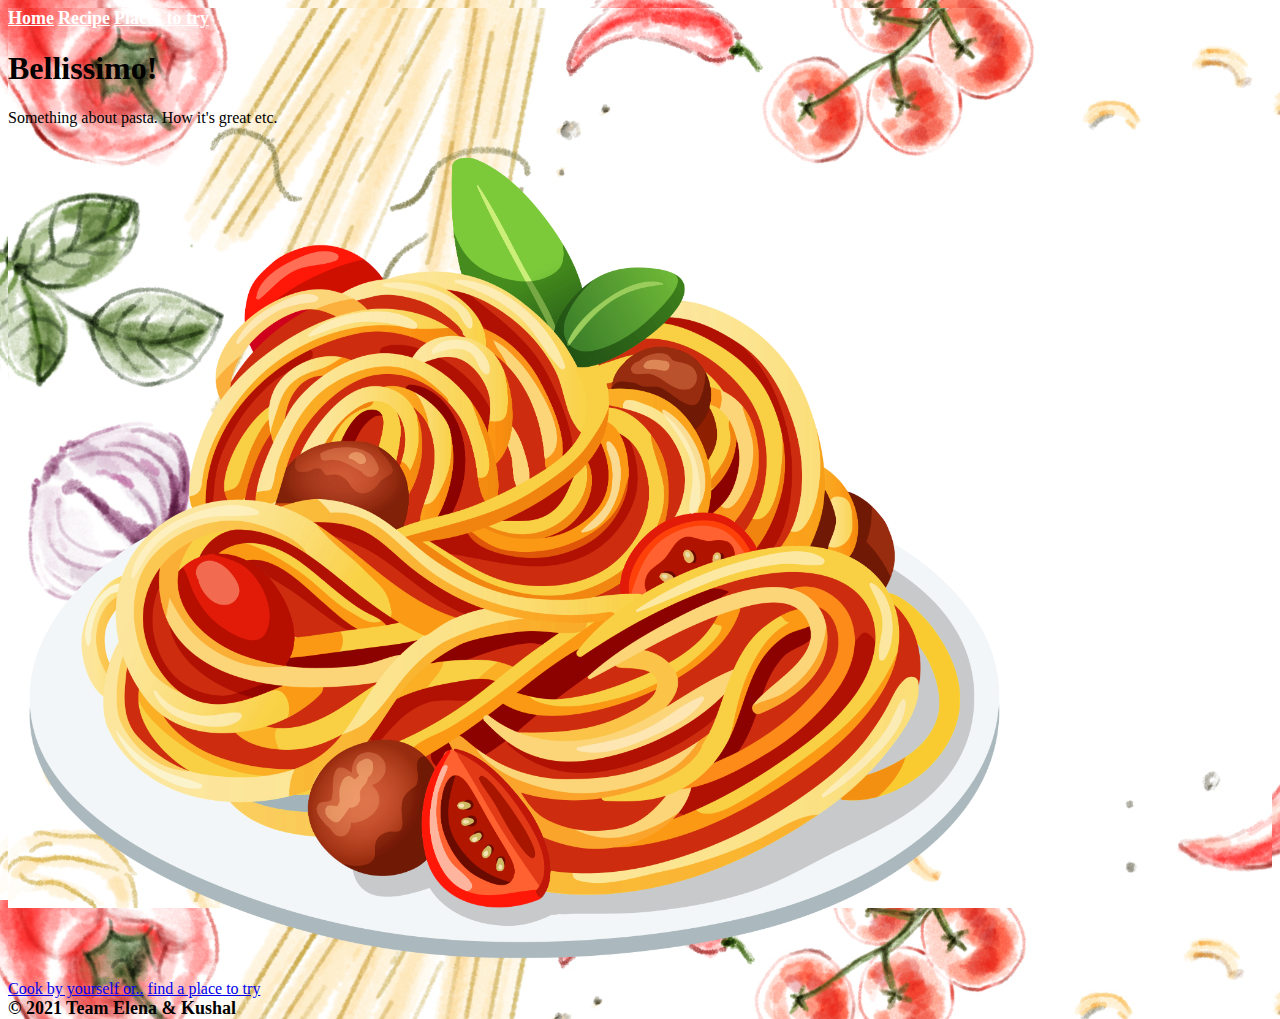
==== index.html @ b50276ff "add files" ====
<!doctype html>
<html lang="en">
  <head>
    <meta charset="utf-8">
    <meta name="viewport" content="width=device-width, initial-scale=1">
    <meta name="description" content="">
   
    <title>favourite food Home</title>

    <link href="https://cdn.jsdelivr.net/npm/bootstrap@5.1.0/dist/css/bootstrap.min.css" rel="stylesheet" integrity="sha384-KyZXEAg3QhqLMpG8r+8fhAXLRk2vvoC2f3B09zVXn8CA5QIVfZOJ3BCsw2P0p/We" crossorigin="anonymous">

    <link href="pasta_style.css"  rel="stylesheet">

    <!-- Bootstrap core CSS -->


    
    <!-- Custom styles for this template -->
    <link href="" rel="stylesheet">
  </head>
  <body>
    
<header class="site-header sticky-top py-1">
  <nav class="navbar navbar-expand-md  fixed-top bg-success justify-content-around">

    <a class="myLinks py-2 d-none d-md-inline-block" href="#">Home</a>
    <a class="myLinks py-2 d-none d-md-inline-block" href="recipe.html">Recipe</a>
    <a class="myLinks py-2 d-none d-md-inline-block" href="locations.html">Places to try</a>
  </nav>
</header>

<main>
  <div class="p-3 p-md-5 m-md-3 text-center">
    <div class="col-md-5 mx-auto my-5">
      <h1 class="display-4 fw-normal text-success ">Bellissimo!</h1>
      <p class="lead fw-normal">Something about pasta. How it's great  etc.</p>
      <img id="MainPageImg"  src="pasta2.png" alt="">
      <img >
      <im>
      
      <! --- buttons   --->
      <div class="col-md-12 mx-auto my-3 justify-content-around">
      <a href="recipe.html" class="btn btn-danger fw-bold">Cook  by yourself or..</a>
      <a href="locations.html" class="btn btn-success fw-bold"> find a place to try</a>
      </div> 
    </div>


</div>



  </div>
  </div>
</main>

<footer  id ="teamCopyright" class="container pt-5 mb-0">
  <div class="row">
    <div class="col-12 col-md">
      
      <small id ="teamCopyright"  class="d-block mb-0 text-success text-center ">&copy; 2021 Team Elena & Kushal </small>
    
    
    
  </div>
</footer>


    <script src="../assets/dist/js/bootstrap.bundle.min.js"></script>

      
  </body>
</html>
---- pasta_style.css ----
html, body{
    background-image: url(pasta.jpg);
    height: 100%;
}
.site-header{
    width: 100%
}
#MainPageImg{
    width: 80%
}
.myLinks{
    color:white;
    font-weight: 800;
    font-size:large;
}
#teamCopyright{
    font-weight: 800;
    font-size:large;
   }
#flag{
    width: 450px; 
 }
 
 #pastabowl{
     width:400px;
 }
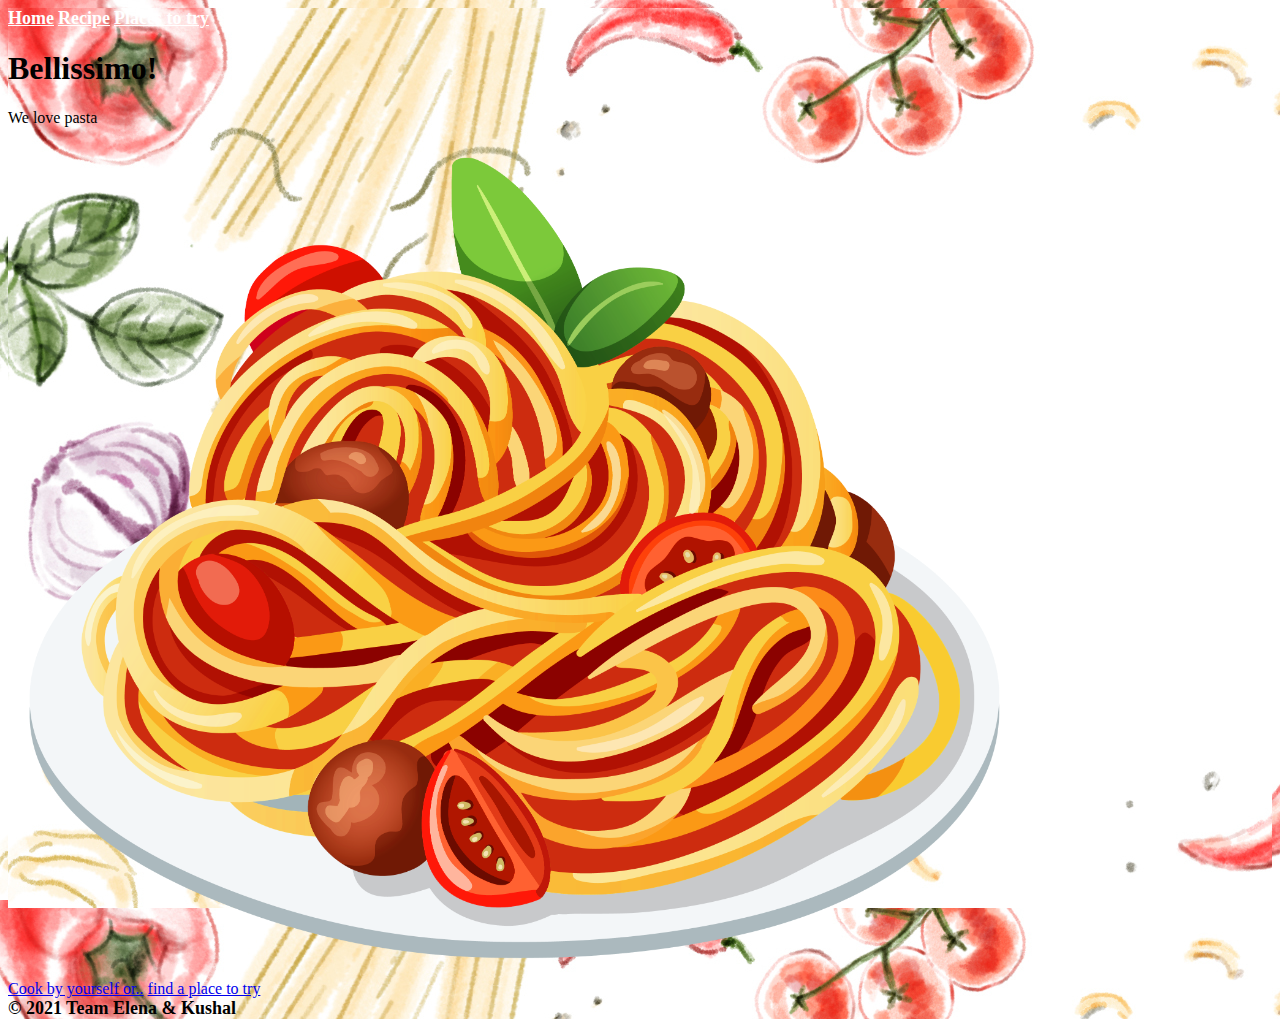
==== commit 0d1bab2c: "add text" ====
--- a/index.html
+++ b/index.html
@@ -33,7 +33,7 @@
   <div class="p-3 p-md-5 m-md-3 text-center">
     <div class="col-md-5 mx-auto my-5">
       <h1 class="display-4 fw-normal text-success ">Bellissimo!</h1>
-      <p class="lead fw-normal">Something about pasta. How it's great  etc.</p>
+      <p class="lead fw-normal">We love pasta</p>
       <img id="MainPageImg"  src="pasta2.png" alt="">
       <img >
       <im>
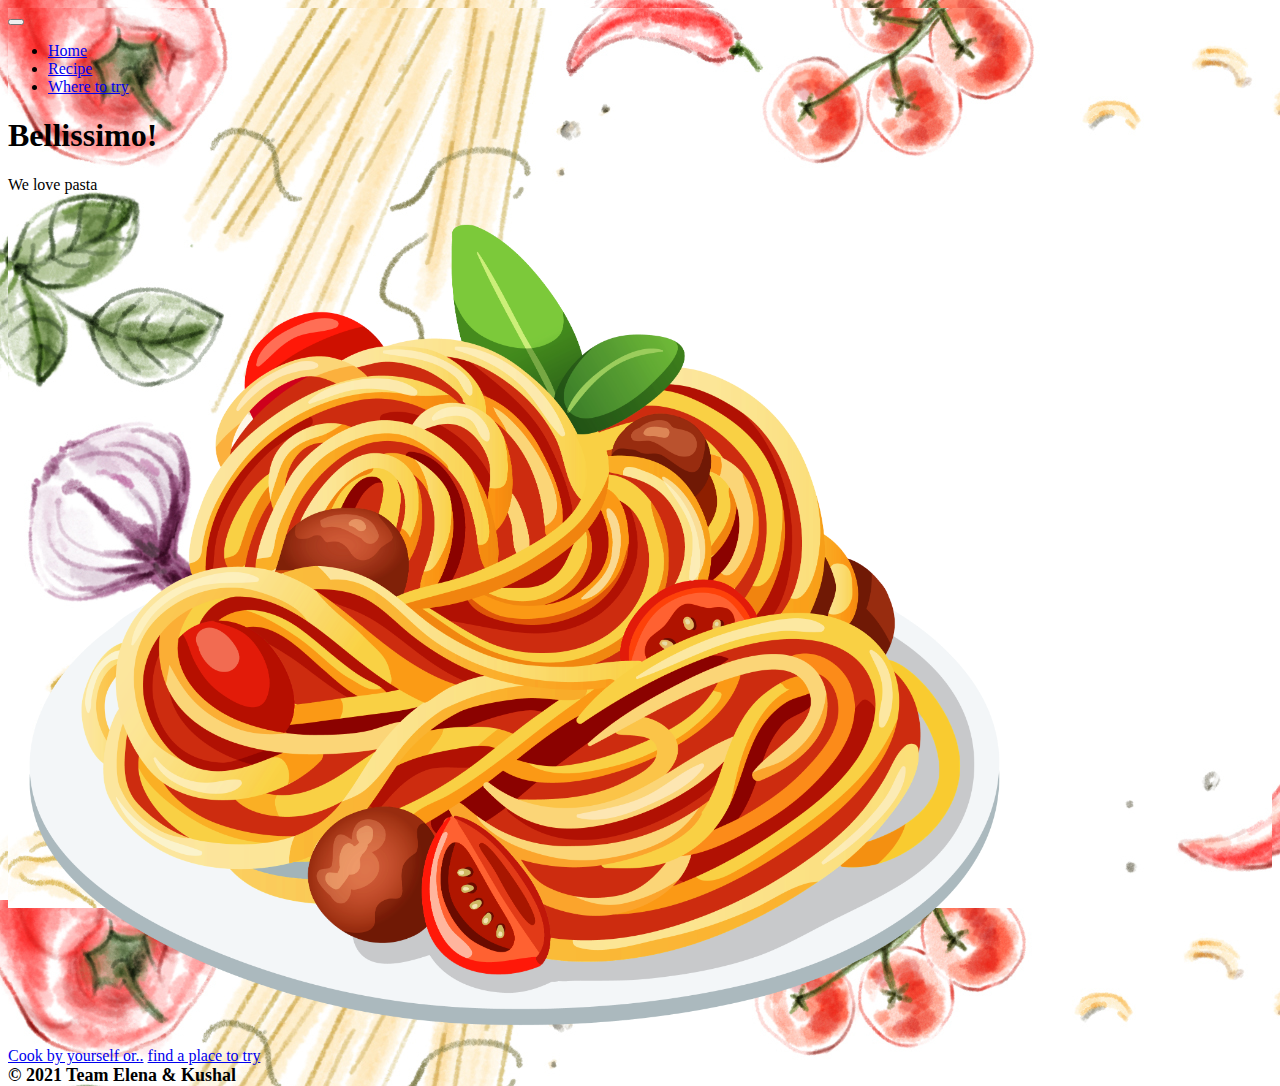
==== commit fb112db8: "add media query" ====
--- a/index.html
+++ b/index.html
@@ -1,73 +1,124 @@
 <!doctype html>
 <html lang="en">
-  <head>
+
+<head>
     <meta charset="utf-8">
     <meta name="viewport" content="width=device-width, initial-scale=1">
     <meta name="description" content="">
-   
+
     <title>favourite food Home</title>
 
-    <link href="https://cdn.jsdelivr.net/npm/bootstrap@5.1.0/dist/css/bootstrap.min.css" rel="stylesheet" integrity="sha384-KyZXEAg3QhqLMpG8r+8fhAXLRk2vvoC2f3B09zVXn8CA5QIVfZOJ3BCsw2P0p/We" crossorigin="anonymous">
+    <link href="https://cdn.jsdelivr.net/npm/bootstrap@5.1.0/dist/css/bootstrap.min.css" rel="stylesheet"
+        integrity="sha384-KyZXEAg3QhqLMpG8r+8fhAXLRk2vvoC2f3B09zVXn8CA5QIVfZOJ3BCsw2P0p/We" crossorigin="anonymous">
 
-    <link href="pasta_style.css"  rel="stylesheet">
+    <link href="pasta_style.css" rel="stylesheet">
 
     <!-- Bootstrap core CSS -->
 
 
-    
+
     <!-- Custom styles for this template -->
     <link href="" rel="stylesheet">
-  </head>
-  <body>
-    
-<header class="site-header sticky-top py-1">
-  <nav class="navbar navbar-expand-md  fixed-top bg-success justify-content-around">
+</head>
 
-    <a class="myLinks py-2 d-none d-md-inline-block" href="#">Home</a>
-    <a class="myLinks py-2 d-none d-md-inline-block" href="recipe.html">Recipe</a>
-    <a class="myLinks py-2 d-none d-md-inline-block" href="locations.html">Places to try</a>
-  </nav>
-</header>
+<body>
 
-<main>
-  <div class="p-3 p-md-5 m-md-3 text-center">
-    <div class="col-md-5 mx-auto my-5">
-      <h1 class="display-4 fw-normal text-success ">Bellissimo!</h1>
-      <p class="lead fw-normal">We love pasta</p>
-      <img id="MainPageImg"  src="pasta2.png" alt="">
-      <img >
-      <im>
-      
-      <! --- buttons   --->
-      <div class="col-md-12 mx-auto my-3 justify-content-around">
-      <a href="recipe.html" class="btn btn-danger fw-bold">Cook  by yourself or..</a>
-      <a href="locations.html" class="btn btn-success fw-bold"> find a place to try</a>
-      </div> 
-    </div>
+    <header class="site-header sticky-top py-1">
 
-
-</div>
+        <nav class="navbar navbar-expand-md navbar-lt bg-lt">
+            <div class="container-fluid">
+              <button class="navbar-toggler" type="button" data-bs-toggle="collapse" data-bs-target="#navbarTogglerDemo01" aria-controls="navbarTogglerDemo01" aria-expanded="false" aria-label="Toggle navigation">
+                <span class="navbar-toggler-icon"></span>
+              </button>
+              <div class="collapse navbar-collapse" id="navbarTogglerDemo01">
+            
+                <ul class="navbar-nav me-auto mb-2 mb-lg-0">
+                  <li class="nav-item">
+                    <a class="nav-link  myLink active" aria-current="page" href="#">Home</a>
+                  </li>
+                  <li class="nav-item">
+                    <a class="nav-link myLink" href="recipe.html">Recipe</a>
+                  </li>
+                  <li class="nav-item">
+                    <a class="nav-link myLink" href="locations.html">Where to try</a>
+                  </li>
+                  
+                </ul>
+        
+              </div>
+            </div>
+          </nav>
 
 
 
-  </div>
-  </div>
-</main>
 
-<footer  id ="teamCopyright" class="container pt-5 mb-0">
-  <div class="row">
-    <div class="col-12 col-md">
-      
-      <small id ="teamCopyright"  class="d-block mb-0 text-success text-center ">&copy; 2021 Team Elena & Kushal </small>
-    
-    
-    
-  </div>
-</footer>
+        <!------nav bar -->
+        
+   <!----     <nav class="navbar navbar-expand-md  fixed-top bg-success justify-content-around">
+            <div class="container-fluid">
+            <!- toggle-->
+      <!---      <button class="navbar-toggler" type="button btn-danger" data-bs-toggle="collapse" data-bs-target="#cpsNavbar">
+                <span class="navbar-toggler-icon"></span>
+            </button>
+            <div class="collapse navbar-collapse" id="cpsNavbar"> -->
+            <!------links  -->
+     <!----    <ul class="navbar-nav me-auto mb-2 mb-md-0">
+                <li class="nav-item">
+                    <a class="myLinks py-2 d-none d-md-inline-block" href="#">Home</a>
+                </li>
+                <li class="nav-item">
+                    <a class="myLinks py-2 d-none d-md-inline-block" href="recipe.html">Recipe</a>
+                </li>
+                <li class="nav-item">
+                    <a class="myLinks py-2 d-none d-md-inline-block" href="locations.html">Places to try</a>
+                </li>
+               </ul>
+             </div>  
+        </nav>
+        
+    </header>  -->
+    <!-------------------------------------------------->
+    <main>
+        <div class="p-3 p-md-5 m-md-3 text-center">
+            <div class="col-md-5 mx-auto my-5">
+                <h1 class="display-4 fw-normal text-success ">Bellissimo!</h1>
+                <p class="lead fw-normal">We love pasta</p>
+                <img id="MainPageImg" src="pasta2.png" alt="">
+                <img>
+                <im>
+
+                    <!--- buttons   --->
+                    <div class="col-md-12 mx-auto my-3 justify-content-around">
+                        <a href="recipe.html" id="button1" class="btn btn-danger fw-bold">Cook by yourself or..</a>
+                        <a href="locations.html" id="button2" class="btn btn-success fw-bold"> find a place to try</a>
+                    </div>
+            </div>
+
+
+        </div>
+
+
+
+        </div>
+        </div>
+    </main>
+
+    <footer id="teamCopyright" class="container pt-5 mb-0">
+        <div class="row">
+            <div class="col-12 col-md">
+
+                <small id="teamCopyright" class="d-block mb-0 text-success text-center ">&copy; 2021 Team Elena & Kushal
+                </small>
+
+
+
+            </div>
+    </footer>
 
 
     <script src="../assets/dist/js/bootstrap.bundle.min.js"></script>
 
-      
-  </body>
-</html>
+
+</body>
+
+</html>--- a/pasta_style.css
+++ b/pasta_style.css
@@ -23,4 +23,12 @@
  
  #pastabowl{
      width:400px;
+ }
+ @media only screen and (max-width:250px){
+    #button1 {
+        font-size: 12px;
+    }
+    #button2 {
+        font-size: 12px; 
+    }
  }